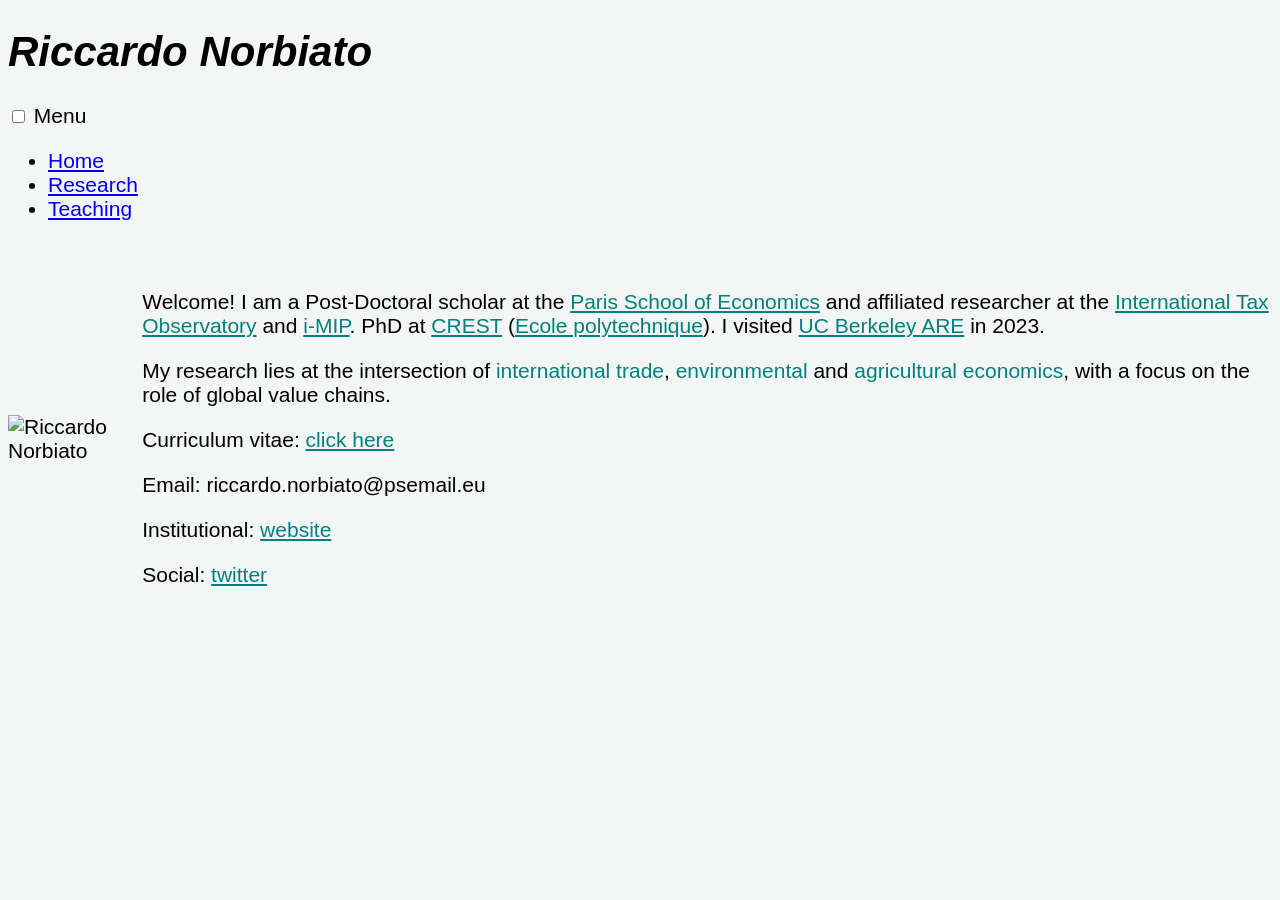
==== index.html @ ff35dedc "Update index.html" ====
<!DOCTYPE html>
<html lang="en">
<head>
    <meta charset="UTF-8">
    <meta name="viewport" content="width=device-width, initial-scale=1.0">
    <title>rnorbiato | home</title>
    <meta name="description" content="Riccardo Norbiato – Post-Doctoral scholar, Paris School of Economics">
    <link rel="stylesheet" href="cv_riki.css">
    <style>
        body {
            background-color: #f4f6f6;
            font-family: Arial, sans-serif;
            font-size: 21px;
        }
        h1 { font-style: italic; }
        .site-nav {
            margin-bottom: 3rem;
        }
        .presentation {
            display: flex;
            align-items: center;
            gap: 2rem;
        }
        .presentation img {
            width: 400px;
            height: 400px;
            object-fit: cover;
            border-radius: 0%;
        }
        .pres-text a {
            color: teal;
        }
        .highlight {
            color: teal;
        }
    </style>
</head>
<body>
  <main>
    <h1>Riccardo Norbiato</h1>

    <nav>
      <input class="menu-btn" type="checkbox" id="menu-btn">
      <label class="menu-icon" for="menu-btn">Menu</label>
      <ul class="site-nav">
        <li><a href="https://ricnorbiato.github.io">Home</a></li>
        <li><a href="https://ricnorbiato.github.io/research.html">Research</a></li>
        <li><a href="https://ricnorbiato.github.io/teaching.html">Teaching</a></li>
      </ul>
    </nav>

    <div class="presentation">
      <picture>
        <source srcset="portait2.webp" type="image/webp">
        <img src="portait2.jpeg" alt="Riccardo Norbiato" width="250" height="250">
      </picture>

      <div class="pres-text">
        <p>Welcome! I am a Post-Doctoral scholar at the <a href="https://www.parisschoolofeconomics.eu/">Paris School of Economics</a> and affiliated researcher at the <a href="https://taxobservatory.world/">International Tax Observatory</a> and <a href="https://i-mip.eu/">i-MIP</a>. PhD at <a href="https://crest.science/">CREST</a> (<a href="https://programmes.polytechnique.edu/en">Ecole polytechnique</a>). I visited <a href="https://are.berkeley.edu/">UC Berkeley ARE</a> in 2023.</p>
        <p>My research lies at the intersection of <span class="highlight">international trade</span>, <span class="highlight">environmental</span> and <span class="highlight">agricultural economics</span>, with a focus on the role of global value chains.</p>
        <p>Curriculum vitae: <a href="https://ricnorbiato.github.io/RN_CV2026.pdf">click here</a></p>
        <p>Email: riccardo.norbiato@psemail.eu</p>
        <p>Institutional: <a href="https://www.parisschoolofeconomics.eu/personnes/riccardo-norbiato/">website</a></p>
        <p>Social: <a href="https://x.com/RiccardoNorb">twitter</a></p>
      </div>
    </div>
  </main>
</body>
</html>
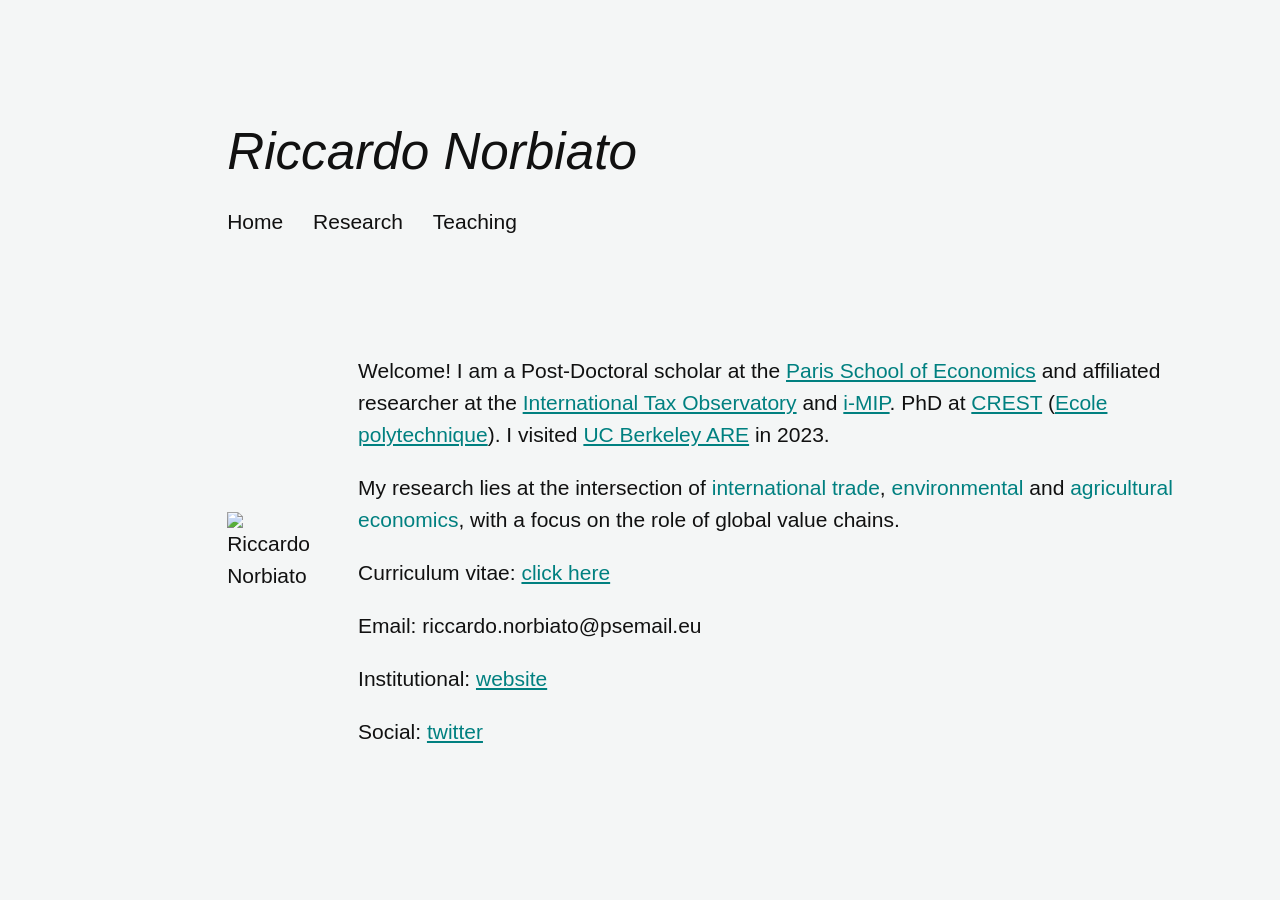
==== commit db87d171: "Refactor site styles and simplify assets Move page-specific inline styles into `cv_riki.css`, update" ====
--- a/index.html
+++ b/index.html
@@ -6,34 +6,6 @@
     <title>rnorbiato | home</title>
     <meta name="description" content="Riccardo Norbiato – Post-Doctoral scholar, Paris School of Economics">
     <link rel="stylesheet" href="cv_riki.css">
-    <style>
-        body {
-            background-color: #f4f6f6;
-            font-family: Arial, sans-serif;
-            font-size: 21px;
-        }
-        h1 { font-style: italic; }
-        .site-nav {
-            margin-bottom: 3rem;
-        }
-        .presentation {
-            display: flex;
-            align-items: center;
-            gap: 2rem;
-        }
-        .presentation img {
-            width: 400px;
-            height: 400px;
-            object-fit: cover;
-            border-radius: 0%;
-        }
-        .pres-text a {
-            color: teal;
-        }
-        .highlight {
-            color: teal;
-        }
-    </style>
 </head>
 <body>
   <main>
@@ -43,9 +15,9 @@
       <input class="menu-btn" type="checkbox" id="menu-btn">
       <label class="menu-icon" for="menu-btn">Menu</label>
       <ul class="site-nav">
-        <li><a href="https://ricnorbiato.github.io">Home</a></li>
-        <li><a href="https://ricnorbiato.github.io/research.html">Research</a></li>
-        <li><a href="https://ricnorbiato.github.io/teaching.html">Teaching</a></li>
+        <li><a href="index.html">Home</a></li>
+        <li><a href="research.html">Research</a></li>
+        <li><a href="teaching.html">Teaching</a></li>
       </ul>
     </nav>
 
@@ -58,7 +30,7 @@
       <div class="pres-text">
         <p>Welcome! I am a Post-Doctoral scholar at the <a href="https://www.parisschoolofeconomics.eu/">Paris School of Economics</a> and affiliated researcher at the <a href="https://taxobservatory.world/">International Tax Observatory</a> and <a href="https://i-mip.eu/">i-MIP</a>. PhD at <a href="https://crest.science/">CREST</a> (<a href="https://programmes.polytechnique.edu/en">Ecole polytechnique</a>). I visited <a href="https://are.berkeley.edu/">UC Berkeley ARE</a> in 2023.</p>
         <p>My research lies at the intersection of <span class="highlight">international trade</span>, <span class="highlight">environmental</span> and <span class="highlight">agricultural economics</span>, with a focus on the role of global value chains.</p>
-        <p>Curriculum vitae: <a href="https://ricnorbiato.github.io/RN_CV2026.pdf">click here</a></p>
+        <p>Curriculum vitae: <a href="RN_CV2026.pdf">click here</a></p>
         <p>Email: riccardo.norbiato@psemail.eu</p>
         <p>Institutional: <a href="https://www.parisschoolofeconomics.eu/personnes/riccardo-norbiato/">website</a></p>
         <p>Social: <a href="https://x.com/RiccardoNorb">twitter</a></p>
--- a/cv_riki.css
+++ b/cv_riki.css
@@ -0,0 +1,262 @@
+* {
+    text-rendering: optimizeLegibility;
+    font-kerning: auto;
+    box-sizing: border-box;
+}
+html {
+    font-family: "Garamond";
+    -webkit-text-size-adjust: 100%;
+}
+
+body {
+    -webkit-font-smoothing: antialiased;
+    background: #f4f6f6;
+    color: #111;
+    counter-reset: sidenote-counter;
+    font: 21px/2rem Arial, sans-serif;
+    height: 100%;
+    margin: 0 auto;
+    max-width: 1440px;
+    padding-left: 11.5%;
+    padding-top: 5rem;
+    width: 87.5%;
+}
+
+h1, h2, h3, h4, h5, h6 {
+    font-style: italic;
+    font-weight: normal;
+    line-height: 1.5;
+    margin: 0;
+    text-transform: capitalize;
+}
+
+h1 {
+    font-size: 3.2rem;
+    margin-top: 2.1rem;
+}
+
+h2 {
+    font-size: 2.2rem;
+    margin-top: 1.2rem;
+}
+
+h3 {
+    font-size: 1.7rem;
+    margin-top: 1.2rem;
+}
+
+p, table, blockquote, pre, img, hr, .mini-note {
+    box-sizing: content-box;
+    max-width: 100%;
+}
+
+.MathJax_SVG_Display {
+    max-width: 55% !important;
+}
+
+ul li p, ol li p {
+    max-width: 55%;
+}
+
+p {
+    position: relative;
+}
+a, a:visited {
+    color: #111;
+}
+
+a:hover, a:visited:hover {
+    color: #005f5f;
+}
+
+blockquote {
+    font-style: italic;
+    margin: 0;
+    padding: 2rem 0 2rem 4rem;
+}
+
+blockquote footer {
+    font-style: normal;
+    font-size: 1.1rem;
+    text-align: right;
+}
+
+figure {
+    align-items: flex-start;
+    display: flex;
+    margin: 0;
+    padding: 0;
+    position: relative;
+}
+
+hr {
+    background: #111;
+    border: 0;
+    height: 1px;
+    margin: 4rem 0;
+    width: 100%;
+}
+
+pre {
+    font-size: 80%;
+    margin: 0;
+    padding: 1rem;
+    overflow-x: auto;
+}
+
+code {
+    font-size: 80%;
+}
+
+img {
+    margin-right: 1rem;
+}
+
+table {
+    border-collapse: separate;
+    border-spacing: 1.5rem .5rem;
+    margin: 0 6rem 0 -1.5rem;
+    text-align: left;
+    width: 100%;
+}
+
+table th, table td { font-weight: bold; padding: 0; } table th:not(:first-child), table td:not(:first-child) { text-align: right; } table thead th { border-bottom: 1px solid #111; } /************************************** $DEFAULT CLASSES /**************************************/ /*p*/ .subtitle { font-size: 1.8rem; font-style: italic; } /*p*/ .sans { font-family: "Gill Sans", "Gill Sans MT", Calibri, sans-serif; letter-spacing: .03em; } /*span*/ .caps { font-variant: small-caps; } /*span*/ .italics { font-style: italic; } /*span*/ .marginnote, .sidenote { font-size: 80%; left: calc(100% + 4rem); line-height: 1.3rem; max-width: 400px; padding-top: 1rem; position: absolute; top: 0; width: 50%; } /*span*/ .sidenote:before { content: counter(sidenote-counter) " "; font-family: et-book-roman-old-style; position: relative; top: -0.5rem; vertical-align: baseline; } /*span*/ .sidenote-number { counter-increment: sidenote-counter; } .sidenote-number:after { content: counter(sidenote-counter); font-family: et-book-roman-old-style; font-size: 80%; left: 0.1rem; position: relative; top: -0.5rem; vertical-align: baseline; } figure { /*span*/ } figure .marginnote, figure .sidenote { left: auto; position: relative; } /*span*/ .mini-note { display: block; font-size: 80%; font-style: italic; } /*div*/ .epigraph { margin: 4rem 0; } .epigraph blockquote { font-style: italic; margin: 2rem 0; } .epigraph blockquote footer { font-style: normal; }
+
+/************************************** $CONTAINERS /**************************************/
+.bottom-footer {
+    margin: 6rem 0;
+}
+
+/************************************** $NAVIGATION /**************************************/
+nav {
+    margin-bottom: 6rem;
+    margin-top: 1rem;
+}
+nav .menu-icon {
+    cursor: pointer;
+    display: none;
+    text-decoration: underline;
+}
+
+nav .menu-btn {
+    display: none;
+}
+
+nav .menu-btn:checked ~ .site-nav {
+    display: block;
+}
+
+nav ul.site-nav {
+    list-style: none;
+    margin: 0;
+    padding: 0;
+}
+
+nav ul.site-nav li {
+    display: inline-block;
+    margin: 0 1.5rem 0 0;
+}
+
+nav ul.site-nav a, nav ul.site-nav a:visited {
+    text-decoration: none;
+}
+
+/************************************** $MEDIA QUERIES - TABLET /**************************************/
+
+@media (max-width: 850px) {
+
+    body {
+        padding: 10px; width: calc(100% - 20px);
+    }
+
+    p, table, blockquote, pre, img, hr, .mini-note, ul li, ol li {
+        max-width: 100%;
+    }
+
+    .MathJax_SVG_Display {
+        max-width: 100% !important;
+    }
+
+    nav .menu-icon {
+        display: inline-block;
+    }
+
+    nav ul.site-nav {
+        display: none;
+    }
+
+    nav ul.site-nav li {
+        display: block;
+        margin: 1rem 0;
+        width: 100%;
+    }
+
+    nav ul.site-nav li a, nav ul.site-nav li a:visited {
+        display: block;
+        width: 100%;
+    }
+
+    figure {
+        flex-direction: column;
+    }
+
+    /*span*/
+
+    .marginnote, .sidenote {
+        display: block;
+        left: auto;
+        margin-top: 1rem;
+        position: relative;
+        top: auto;
+        width: 100%;
+    }
+}
+
+h2 a {
+    text-decoration: none;
+}
+/************************************** $HOME PAGE /**************************************/
+.presentation {
+    align-items: center;
+    display: flex;
+    gap: 2rem;
+}
+
+.presentation img {
+    height: 400px;
+    object-fit: cover;
+    width: 400px;
+}
+
+.pres-text a, .highlight {
+    color: #008080;
+}
+
+.pres-text a:hover {
+    color: #005f5f;
+}
+
+/************************************** $CONTENT PAGES /**************************************/
+.banner {
+    height: auto;
+    width: 100%;
+}
+
+.title {
+    border-bottom: 1px solid #111;
+    font-size: 1.8rem;
+    font-weight: bold;
+    margin-bottom: 1rem;
+}
+
+.container {
+    padding-left: 5px;
+}
+
+.container > :first-child {
+    margin-top: 0;
+}
+
+.container + .container {
+    margin-top: 2rem;
+}
